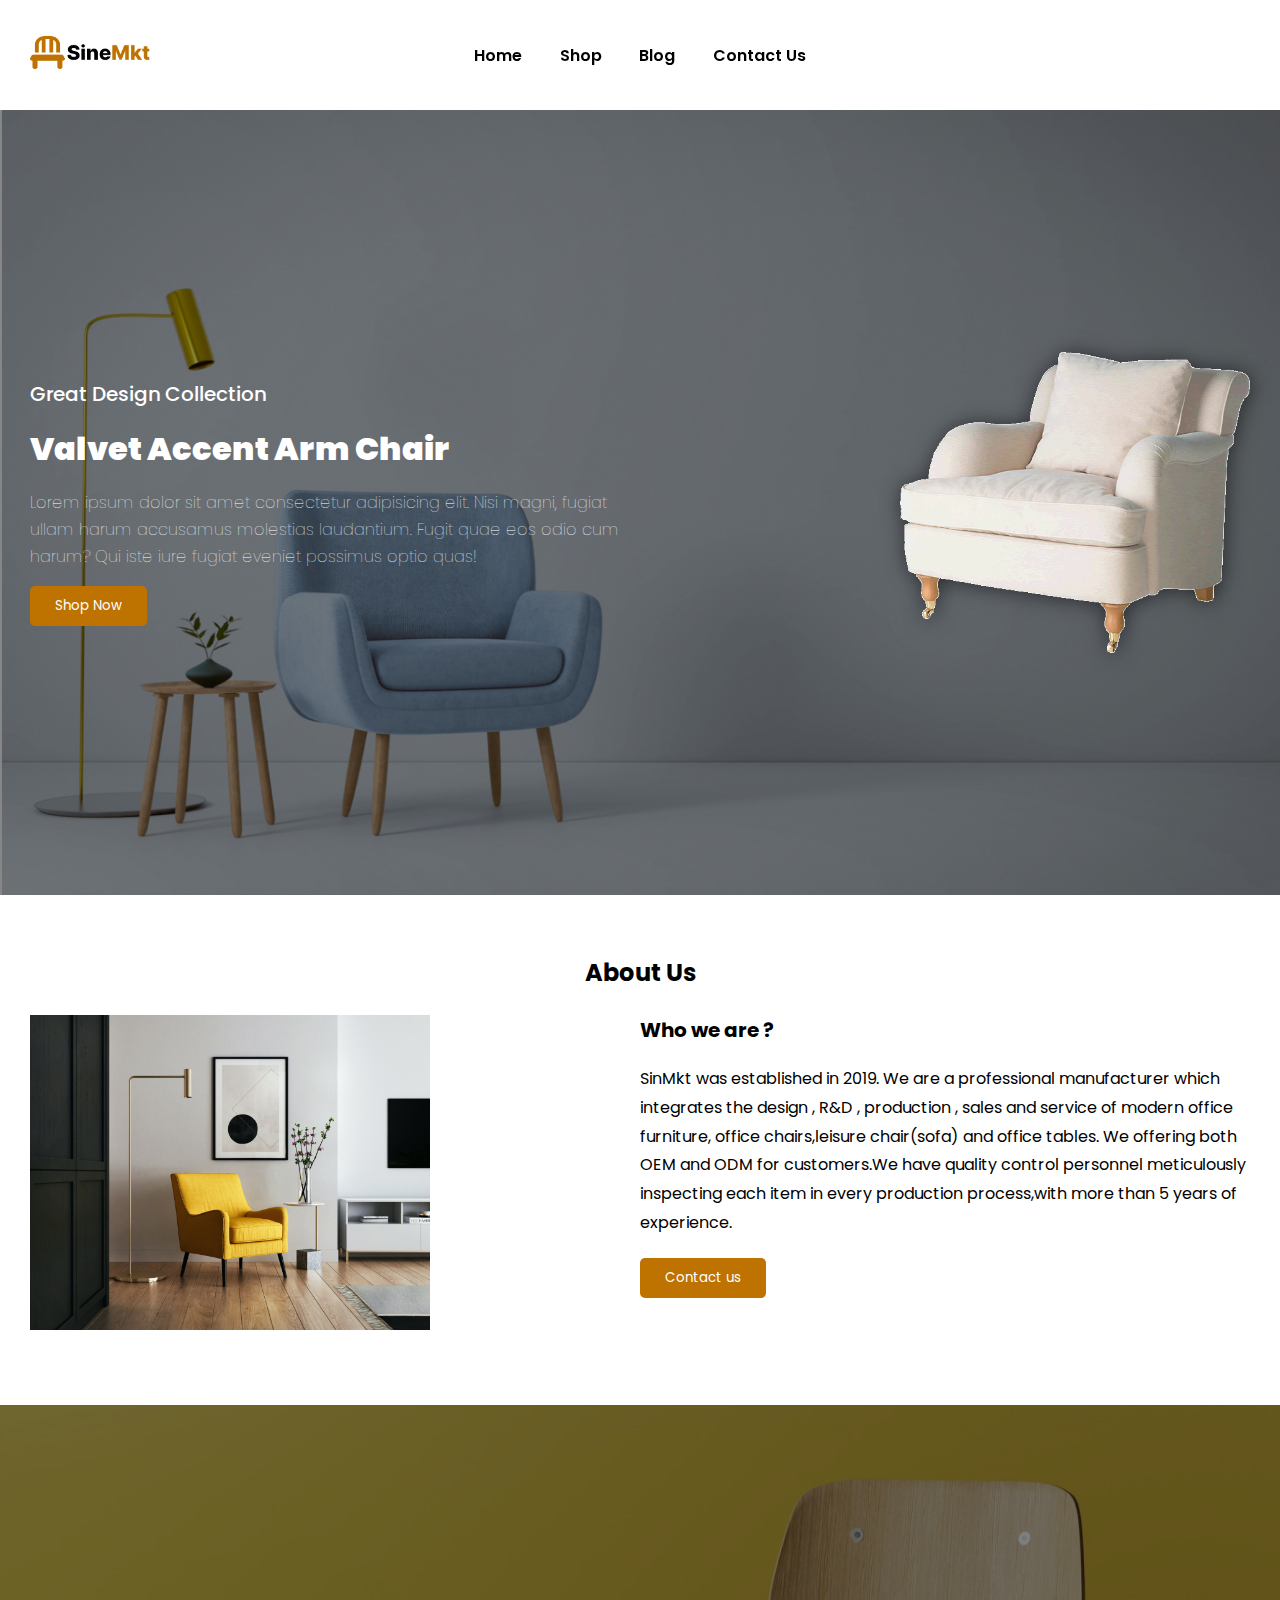
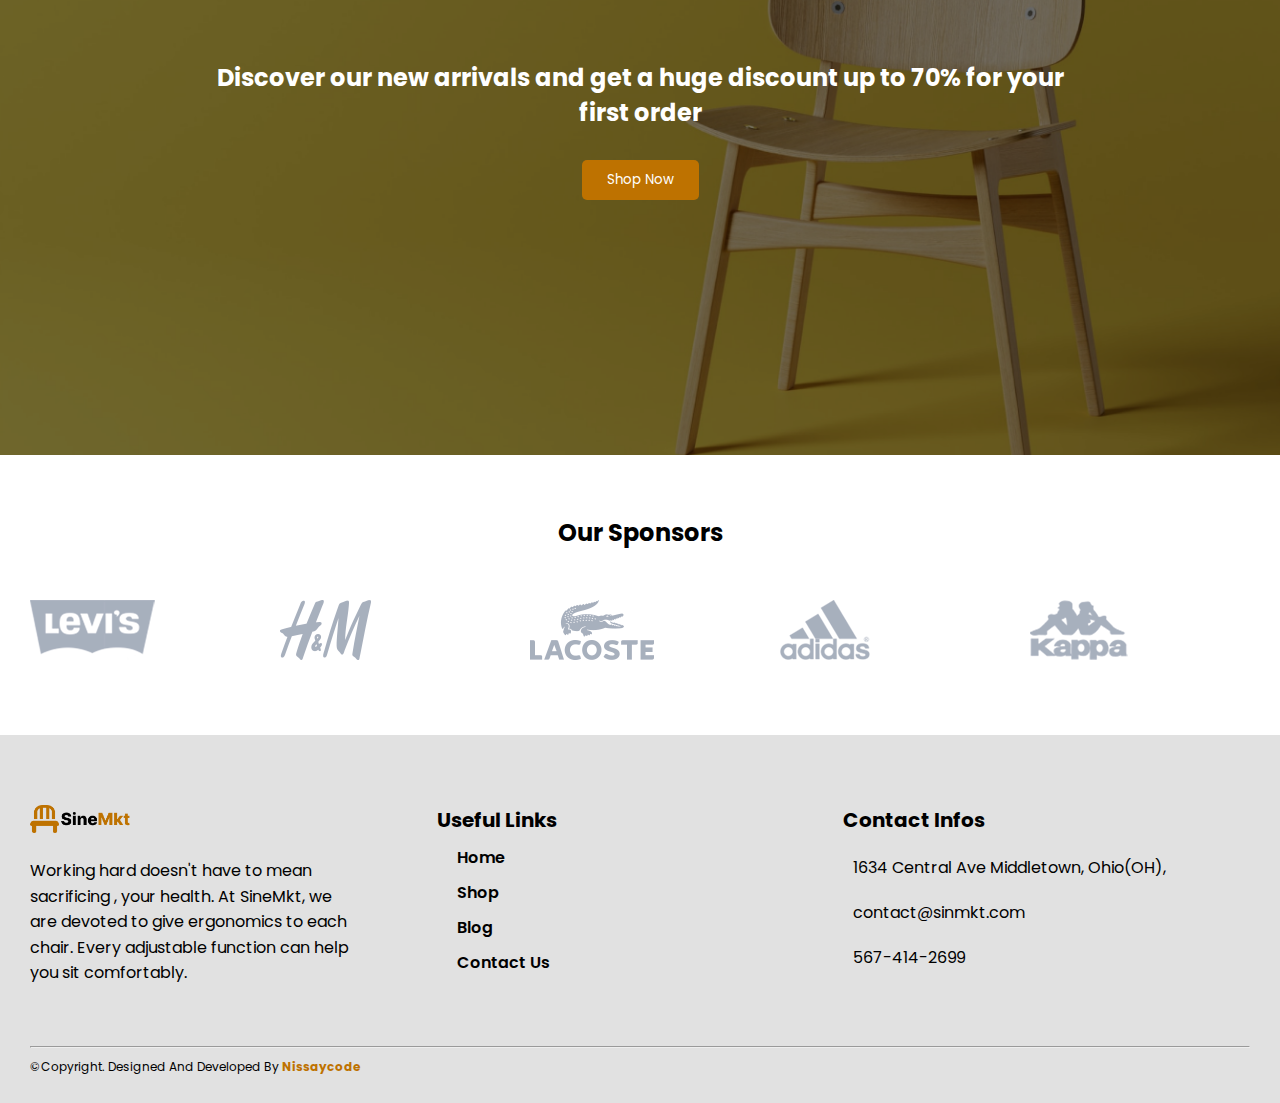
==== index.html @ a155226f "Add Home Page" ====
<!DOCTYPE html>
<html lang="en">
  <head>
    <meta charset="UTF-8" />
    <meta http-equiv="X-UA-Compatible" content="IE=edge" />
    <meta name="viewport" content="width=, initial-scale=1.0" />
    <link
      rel="stylesheet"
      href="https://cdnjs.cloudflare.com/ajax/libs/font-awesome/6.1.1/css/all.min.css"
      integrity="sha512-KfkfwYDsLkIlwQp6LFnl8zNdLGxu9YAA1QvwINks4PhcElQSvqcyVLLD9aMhXd13uQjoXtEKNosOWaZqXgel0g=="
      crossorigin="anonymous"
      referrerpolicy="no-referrer"
    />
    <link rel="stylesheet" href="./styles/style.css" />
    <title>SineMkt - Home</title>
  </head>
  <body>
    <header>
      <div class="container">
        <nav>
          <div class="burger">
            <img src="./img/burger.png" alt="burger" />
          </div>
          <div class="logo-container">
            <a href="#">
              <img src="./img/logo.png" alt="SineMkt Logo" class="logo" />
            </a>
          </div>
          <ul class="nav-links ">
            <img src="./img/close.png" alt="close-burger" class="close"/>
            <li><a href="#">Home</a></li>
            <li><a href="./shop.html">Shop</a></li>
            <li><a href="./blog.html">Blog</a></li>
            <li><a href="./contact.html">Contact Us</a></li>
          </ul>
          <div class="icons-container">
            <i class="fa-solid fa-magnifying-glass"></i>
            <i class="fa-solid fa-cart-shopping"></i>
          </div>
        </nav>
      </div>
    </header>

    <main>
      <div class="container">
        <div class="hero">
          <div class="left">
            <h4>Great Design Collection</h4>
            <h1>Valvet Accent Arm Chair</h1>
            <p>
              Lorem ipsum dolor sit amet consectetur adipisicing elit. Nisi
              magni, fugiat ullam harum accusamus molestias laudantium. Fugit
              quae eos odio cum harum? Qui iste iure fugiat eveniet possimus
              optio quas!
            </p>

            <a href="./shop.html"><button class="cta">Shop Now</button></a>
          </div>
          <div class="right">
            <img src="./img/slider3.png" alt="SineMkt Chair" />
          </div>
        </div>
      </div>
    </main>

    <section class="about-section">
      <h2>About Us</h2>
      <div class="container">
        <div class="about">
          <div class="img-container">
            <img src="./img/about-img.png" alt="about-img" />
          </div>
          <div class="description">
            <h3>Who we are ?</h3>
            <p>
              SinMkt was established in 2019. We are a professional manufacturer
              which integrates the design , R&D , production , sales and service
              of modern office furniture, office chairs,leisure chair(sofa) and
              office tables. We offering both OEM and ODM for customers.We have
              quality control personnel meticulously inspecting each item in
              every production process,with more than 5 years of experience.
            </p>
            <a href="./contact.html"><button class="cta">Contact us</button></a>
          </div>
        </div>
      </div>
    </section>
    <section class="banner-section">
      <div class="container">
        <div class="banner">
          <p>
            Discover our new arrivals and get a huge discount up to 70% for your
            first order
          </p>
          <a href="./shop.html"><button class="cta">Shop Now</button></a>
        </div>
      </div>
    </section>

    <section class="clients-section">
      <h2>Our Sponsors</h2>
      <div class="container">
        <div class="clients-slider">
          <div class="clients-slider-track">
            <div class="slide"><img src="./img/c1.png" alt="Levi's" /></div>
            <div class="slide"><img src="./img/c2.png" alt="H&M" /></div>
            <div class="slide"><img src="./img/c3.png" alt="Lacost" /></div>
            <div class="slide"><img src="./img/c4.png" alt="Addidas" /></div>
            <div class="slide"><img src="./img/c5.png" alt="Kappa" /></div>

            <div class="slide"><img src="./img/c1.png" alt="Levi's" /></div>
            <div class="slide"><img src="./img/c2.png" alt="H&M" /></div>
            <div class="slide"><img src="./img/c3.png" alt="Lacost" /></div>
            <div class="slide"><img src="./img/c4.png" alt="Addidas" /></div>
            <div class="slide"><img src="./img/c5.png" alt="Kappa" /></div>
          </div>
        </div>
      </div>
    </section>

    <footer>
      <div class="container">
        <div class="main-footer">
          <div class="logo-text">
            <a href="#"><img src="./img/logo.png" alt="Logo" /></a>
            <p>
              Working hard doesn't have to mean sacrificing , your health. At
              SineMkt, we are devoted to give ergonomics to each chair. Every
              adjustable function can help you sit comfortably.
            </p>
          </div>

          <div class="useful-links">
            <h3>Useful Links</h3>

            <p><a href="#">Home</a></p>
            <p><a href="./shop.html">Shop</a></p>
            <p><a href="./blog.html">Blog</a></p>
            <p><a href="./contact.html">Contact Us</a></p>
          </div>

          <div class="contact-infos">
            <h3>Contact Infos</h3>
            <p>
              <i class="fa-solid fa-location-dot"></i>
              1634 Central Ave Middletown, Ohio(OH),
            </p>
            <p>
              <i class="fa-solid fa-envelope"></i>
              contact@sinmkt.com
            </p>

            <p>
              <i class="fa-solid fa-phone"></i>
              567-414-2699
            </p>
          </div>
          

        </div>
        <hr>
        <div class="second-footer">
          <p>©Copyright. Designed And Developed By <span>Nissaycode</span></p>

          <p>
            <i class="fa-brands fa-instagram"></i>
            <i class="fa-brands fa-facebook"></i>
            <i class="fa-brands fa-linkedin"></i>
            <i class="fa-brands fa-pinterest"></i>
            <i class="fa-brands fa-behance"></i>
            
          </p>
        </div>
      </div>
    </footer>



    <script src="./js/script.js"></script>
  </body>
</html>
---- styles/style.css ----
@import url("https://fonts.googleapis.com/css2?family=Poppins:wght@300;400;500;600;700&display=swap");
header {
  background-color: rgba(255, 255, 255, 0.644);
  position: -webkit-sticky;
  position: sticky;
  top: 0px;
  left: 0px;
  right: 0px;
  z-index: 100;
}

nav {
  display: flex;
  justify-content: space-between;
  align-items: center;
  height: 10vh;
}
nav .burger {
  display: none;
}
nav .logo-container {
  flex: 1;
}
nav .logo-container img {
  width: 12rem;
}
nav .nav-links {
  list-style-type: none;
  flex: 1;
  display: flex;
  justify-content: space-evenly;
  align-items: center;
}
nav .nav-links img {
  display: none;
}
nav .nav-links li {
  font-size: 1.6rem;
}
nav .nav-links li a {
  text-decoration: none;
  color: #000000;
  font-weight: 600;
  transition: all 0.3s ease-in;
}
nav .nav-links li a:hover {
  color: #BE7200;
}
nav .icons-container {
  flex: 1;
  display: flex;
  justify-content: end;
}
nav .icons-container i {
  font-size: 2rem;
  transition: all 1s ease;
  margin-left: 1.5rem;
}
nav .icons-container i:hover {
  color: #BE7200;
}

@media only screen and (max-width: 700px) {
  .nav-links {
    flex-direction: column;
    position: absolute;
    top: 0;
    left: 0;
    background-color: #fff;
    width: 100%;
    height: 50vh;
    transform: translateY(-100%);
    transition: transform 1s ease-in-out;
  }
  .nav-links img {
    display: block !important;
    width: 3rem;
    position: absolute;
    top: 2rem;
    left: 2rem;
  }
  .burger {
    display: block !important;
    flex: 1;
  }
  .burger img {
    width: 3rem;
  }
  .show {
    transform: translateY(0%);
  }
}
main {
  background: url("../img/Background.png") no-repeat scroll;
  background-size: cover;
  color: #fff;
}
main .hero {
  height: 85vh;
  display: flex;
  justify-content: space-between;
  align-items: center;
}
main .hero .left {
  width: 50%;
}
main .hero .left h4 {
  font-size: 2rem;
  margin-bottom: 1.6rem;
  font-weight: 500;
}
main .hero .left h1 {
  font-size: 3.2rem;
  margin-bottom: 1.6rem;
  font-weight: 900;
}
main .hero .left p {
  font-size: 1.6rem;
  font-weight: 100;
  line-height: 170%;
  margin-bottom: 1.6rem;
}
main .hero .left .cta {
  padding: 1rem 2.5rem;
  background-color: #BE7200;
  color: #fff;
  border: none;
  border-radius: 0.5rem;
  transition: all 0.3s;
}
main .hero .left .cta:hover {
  background: #fff;
  color: #BE7200;
  border: 1px solid #BE7200;
}
main .hero .right {
  width: 50%;
  display: flex;
  justify-content: end;
  align-items: center;
}
main .hero .right img {
  width: 35rem;
  filter: drop-shadow(1px 1px 10px rgba(0, 0, 0, 0.564));
}

.about-section {
  padding: 6rem 0;
}
.about-section h2 {
  text-align: center;
  font-size: 2.4rem;
}
.about-section .about {
  margin-top: 1.5rem;
  display: flex;
  justify-content: center;
}
.about-section .about .img-container {
  flex: 1;
}
.about-section .about .img-container img {
  width: 40rem;
}
.about-section .about .description {
  flex: 1;
}
.about-section .about .description h3 {
  font-size: 2rem;
  margin-bottom: 2rem;
}
.about-section .about .description p {
  font-size: 1.6rem;
  line-height: 180%;
  margin-bottom: 2rem;
}
.about-section .about .description .cta {
  padding: 1rem 2.5rem;
  background-color: #BE7200;
  color: #fff;
  border: none;
  border-radius: 0.5rem;
  transition: all 0.3s;
}
.about-section .about .description .cta:hover {
  background: #fff;
  color: #BE7200;
  border: 1px solid #BE7200;
}

.banner-section {
  background-image: url("../img/Background2.png");
  background-size: cover;
}
.banner-section .banner {
  width: 100%;
  height: 70vh;
  display: flex;
  flex-direction: column;
  align-items: center;
  justify-content: center;
}
.banner-section .banner p {
  width: 70%;
  font-size: 2.4rem;
  font-weight: bold;
  text-align: center;
  color: #fff;
  margin-bottom: 3rem;
}
.banner-section .banner .cta {
  padding: 1rem 2.5rem;
  background-color: #BE7200;
  color: #fff;
  border: none;
  border-radius: 0.5rem;
  transition: all 0.3s;
}
.banner-section .banner .cta:hover {
  background: #fff;
  color: #BE7200;
  border: 1px solid #BE7200;
}

.clients-section {
  padding: 6rem 0;
}
.clients-section h2 {
  font-size: 2.4rem;
  text-align: center;
  margin-bottom: 4rem;
}
.clients-section .clients-slider {
  position: relative;
  overflow: hidden;
}
.clients-section .clients-slider .clients-slider-track {
  display: flex;
  width: 250rem;
  -webkit-animation: scroll 10s linear infinite;
          animation: scroll 10s linear infinite;
}
.clients-section .clients-slider .clients-slider-track .slide {
  min-width: 25rem;
}
@-webkit-keyframes scroll {
  from {
    transform: translateX(0);
  }
  to {
    transform: translateX(-125rem);
  }
}
@keyframes scroll {
  from {
    transform: translateX(0);
  }
  to {
    transform: translateX(-125rem);
  }
}

@media screen and (max-width: 900px) {
  .about {
    flex-direction: column-reverse;
  }
  .about .description {
    margin-bottom: 3rem;
  }
}
@media screen and (max-width: 800px) {
  .hero {
    flex-direction: column;
    justify-content: center !important;
  }
  .right {
    display: none !important;
  }
  .left {
    width: 100% !important;
  }
}
@media screen and (max-width: 458px) {
  .img-container img {
    max-width: 100%;
  }
}
footer {
  background-color: #E1E1E1;
  min-width: 100%;
}
footer .main-footer {
  padding: 6rem 0;
  display: flex;
  justify-content: space-between;
}
footer .main-footer .logo-text {
  flex: 1;
}
footer .main-footer .logo-text img {
  width: 10rem;
}
footer .main-footer .logo-text p {
  width: 80%;
  margin-top: 2rem;
  font-size: 1.6rem;
  line-height: 160%;
}
footer .main-footer .useful-links {
  flex: 1;
}
footer .main-footer .useful-links h3 {
  font-size: 2rem;
}
footer .main-footer .useful-links p {
  margin-top: 1rem;
  margin-left: 2rem;
  font-size: 1.6rem;
  font-weight: 600;
}
footer .main-footer .useful-links p a {
  text-decoration: none;
  color: #000000;
  transition: all 0.3s ease-in-out;
}
footer .main-footer .useful-links p a:hover {
  color: #BE7200;
}
footer .main-footer .contact-infos {
  flex: 1;
}
footer .main-footer .contact-infos h3 {
  font-size: 2rem;
}
footer .main-footer .contact-infos p {
  margin-top: 2rem;
  font-size: 1.6rem;
}
footer .main-footer .contact-infos p i {
  margin-right: 1rem;
}
footer .second-footer {
  padding: 1rem 0;
  display: flex;
  justify-content: space-between;
}
footer .second-footer p {
  font-size: 1.2rem;
}
footer .second-footer p span {
  color: #BE7200;
  font-weight: 700;
}
footer .second-footer p i {
  font-size: 1.6rem;
  margin-left: 4rem;
  cursor: pointer;
  transition: color 0.3s ease-in-out;
}
footer .second-footer p i:hover {
  color: #BE7200;
}

@media only screen and (max-width: 700px) {
  .main-footer {
    flex-direction: column;
    justify-content: space-between;
  }
  .main-footer .logo-text, .main-footer .contact-infos, .main-footer .useful-links {
    margin: 3rem 0;
  }
  .second-footer {
    flex-direction: column;
    align-items: center;
  }
  .second-footer p {
    margin: 1rem;
  }
  .second-footer p i {
    margin: 0 0.2rem;
  }
}
* {
  margin: 0;
  padding: 0;
  box-sizing: border-box;
  font-family: "Poppins", sans-serif;
}

html {
  font-size: 10px;
}

.container {
  width: 100%;
  padding: 1rem 3rem;
}/*# sourceMappingURL=style.css.map */
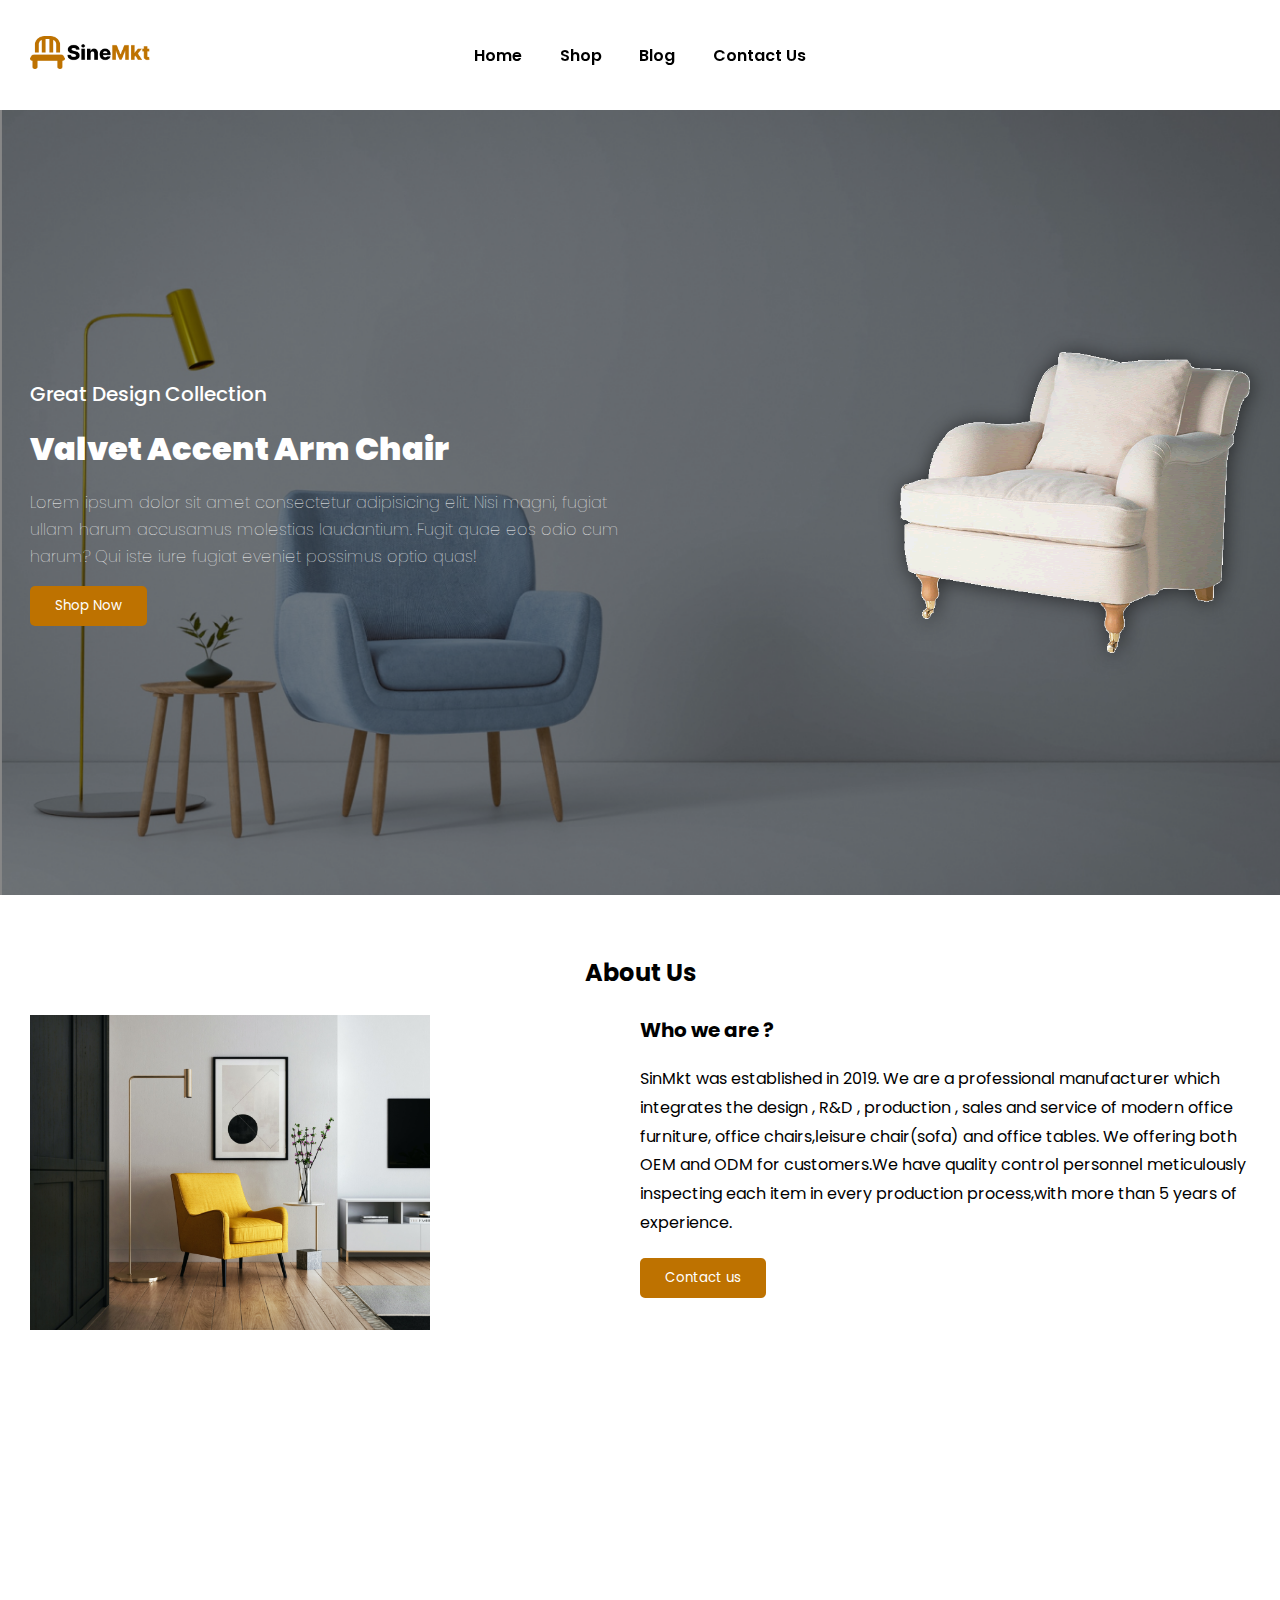
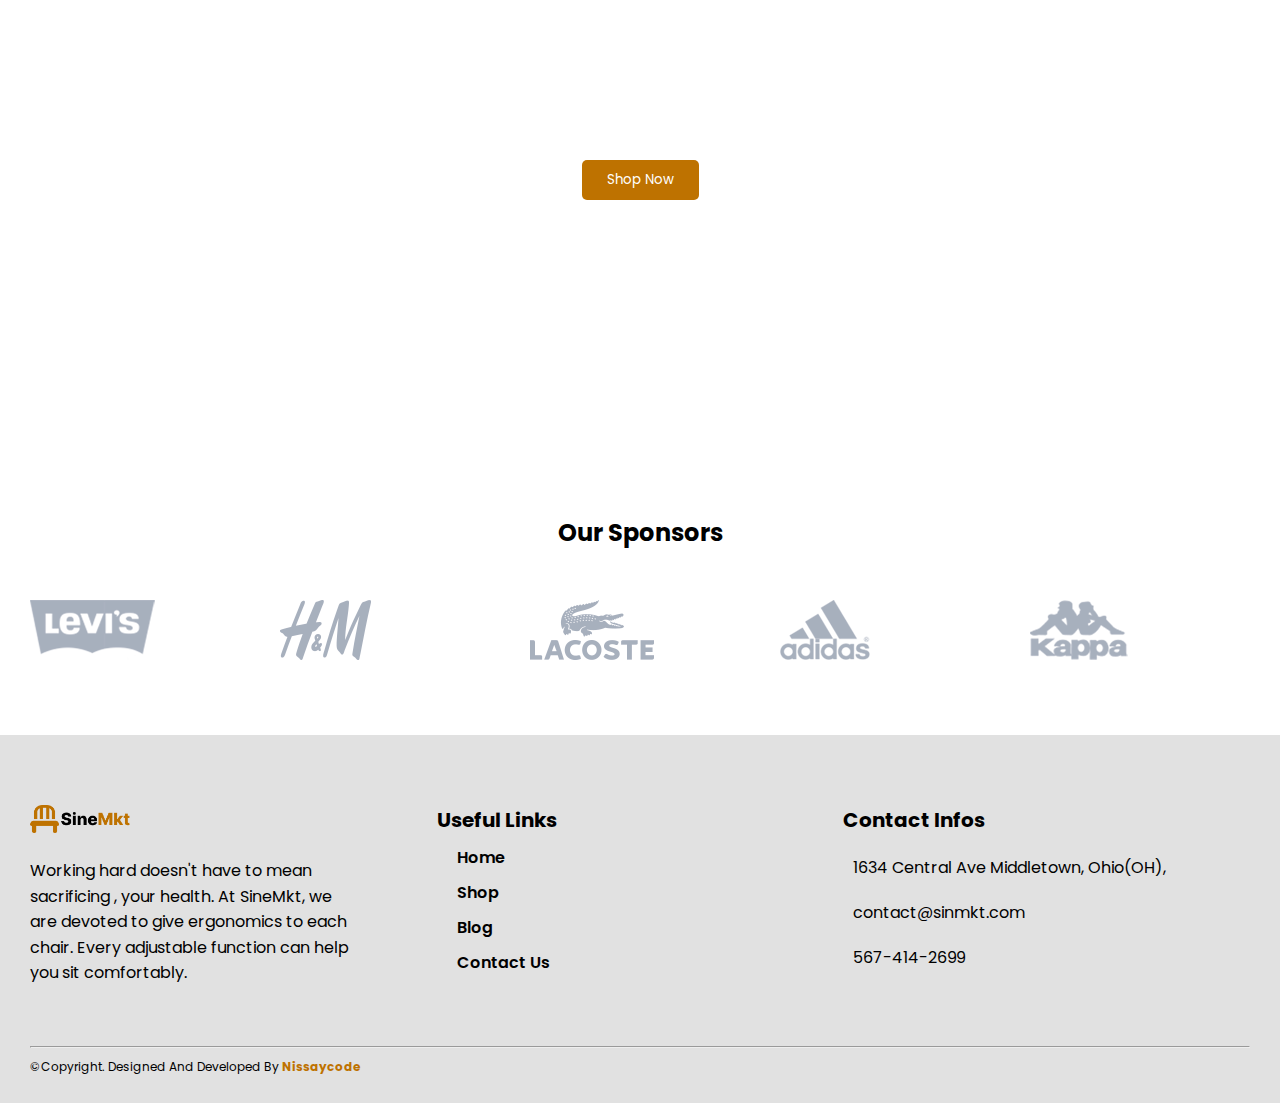
==== commit 3c70906f: "Final Project" ====
--- a/index.html
+++ b/index.html
@@ -4,6 +4,7 @@
     <meta charset="UTF-8" />
     <meta http-equiv="X-UA-Compatible" content="IE=edge" />
     <meta name="viewport" content="width=, initial-scale=1.0" />
+    <meta name="description" content="Chairs shop">
     <link
       rel="stylesheet"
       href="https://cdnjs.cloudflare.com/ajax/libs/font-awesome/6.1.1/css/all.min.css"
@@ -16,7 +17,18 @@
   </head>
   <body>
     <header>
+      <div class="search-bar">
+        <div class="input">
+          <i class="fa-solid fa-magnifying-glass"></i>
+          <input type="text" placeholder="Search">
+        </div>
+        <div class="close">
+          <i class="fa-solid fa-xmark btnClose"></i>
+        </div>
+
+      </div>
       <div class="container">
+       
         <nav>
           <div class="burger">
             <img src="./img/burger.png" alt="burger" />
@@ -34,8 +46,8 @@
             <li><a href="./contact.html">Contact Us</a></li>
           </ul>
           <div class="icons-container">
-            <i class="fa-solid fa-magnifying-glass"></i>
-            <i class="fa-solid fa-cart-shopping"></i>
+            <i class="fa-solid fa-magnifying-glass search"></i>
+            <i class="fa-solid fa-cart-shopping "></i>
           </div>
         </nav>
       </div>
@@ -97,6 +109,8 @@
       </div>
     </section>
 
+
+    
     <section class="clients-section">
       <h2>Our Sponsors</h2>
       <div class="container">
--- a/styles/style.css
+++ b/styles/style.css
@@ -58,6 +58,44 @@
 }
 nav .icons-container i:hover {
   color: #BE7200;
+}
+
+.search-bar {
+  background: #000000;
+  padding: 0 3rem;
+  color: #fff;
+  display: flex;
+  justify-content: space-between;
+  align-items: center;
+  width: 100%;
+  transform: translateY(-120%);
+  height: 0;
+  transition: all 1s ease;
+  opacity: 0;
+}
+.search-bar .input i {
+  font-size: 1.6rem;
+}
+.search-bar .input input {
+  padding: 1rem;
+  background-color: transparent;
+  border: none;
+  font-size: 1.6rem;
+  color: #fff;
+  margin-left: 1rem;
+}
+.search-bar .close {
+  font-size: 1.6rem;
+  cursor: pointer;
+}
+
+.open {
+  transform: translateY(0);
+  height: -webkit-fit-content;
+  height: -moz-fit-content;
+  height: fit-content;
+  padding: 2rem 3rem;
+  opacity: 1;
 }
 
 @media only screen and (max-width: 700px) {
@@ -90,6 +128,91 @@
     transform: translateY(0%);
   }
 }
+.contact-section {
+  padding: 6rem 0;
+}
+.contact-section .contact {
+  display: flex;
+  justify-content: space-between;
+  gap: 4rem;
+}
+.contact-section .contact h3 {
+  font-size: 2rem;
+  margin-bottom: 2rem;
+}
+.contact-section .contact .contact-left {
+  flex: 1;
+}
+.contact-section .contact .contact-left p {
+  font-size: 1.6rem;
+  margin-top: 2rem;
+}
+.contact-section .contact .contact-left form {
+  display: flex;
+  flex-direction: column;
+  margin-top: 3rem;
+}
+.contact-section .contact .contact-left form .fullname {
+  width: 100%;
+  display: flex;
+  justify-content: space-between;
+}
+.contact-section .contact .contact-left form .fullname input {
+  width: 48%;
+}
+.contact-section .contact .contact-left form input, .contact-section .contact .contact-left form textarea {
+  padding: 1rem 2rem;
+  margin: 1rem 0;
+  border-radius: 0.5rem;
+  border: 1px solid #000000;
+}
+.contact-section .contact .contact-left .cta {
+  padding: 1rem 2.5rem;
+  background-color: #BE7200;
+  color: #fff;
+  border: none;
+  border-radius: 0.5rem;
+  transition: all 0.3s;
+}
+.contact-section .contact .contact-left .cta:hover {
+  background: #fff;
+  color: #BE7200;
+  border: 1px solid #BE7200;
+}
+.contact-section .contact .contact-left .social-links {
+  margin-top: 3rem;
+}
+.contact-section .contact .contact-left .social-links p {
+  margin-top: 2rem;
+}
+.contact-section .contact .contact-left .social-links p i {
+  margin-right: 3rem;
+  font-size: 2rem;
+  transition: all 0.3s ease;
+}
+.contact-section .contact .contact-left .social-links p i:hover {
+  color: #BE7200;
+}
+.contact-section .contact .contact-right {
+  flex: 1;
+}
+.contact-section .contact .contact-right iframe {
+  width: 100%;
+  height: 30rem;
+}
+.contact-section .contact .contact-right .contact-info {
+  margin-top: 2rem;
+}
+.contact-section .contact .contact-right .contact-info p {
+  font-size: 1.6rem;
+  margin-top: 2rem;
+}
+
+@media screen and (max-width: 850px) {
+  .contact {
+    flex-direction: column;
+  }
+}
 main {
   background: url("../img/Background.png") no-repeat scroll;
   background-size: cover;
@@ -285,6 +408,236 @@
     max-width: 100%;
   }
 }
+.new-arrivals-section {
+  padding: 6rem 0;
+}
+.new-arrivals-section h2 {
+  margin-bottom: 3rem;
+  text-align: center;
+  font-size: 2rem;
+}
+.new-arrivals-section .new-arrivals {
+  display: flex;
+  flex-wrap: wrap;
+  justify-content: space-between;
+  gap: 3rem;
+}
+.new-arrivals-section .new-arrivals .prodcut {
+  width: 22rem;
+  text-align: center;
+}
+.new-arrivals-section .new-arrivals .prodcut .product-img-wrapper {
+  width: 100%;
+  height: 20rem;
+  background-color: rgba(0, 0, 0, 0.0274509804);
+  display: flex;
+  flex-direction: column;
+  justify-content: center;
+  align-items: center;
+  position: relative;
+}
+.new-arrivals-section .new-arrivals .prodcut .product-img-wrapper img {
+  width: 10rem;
+  transition: all 0.4s ease;
+}
+.new-arrivals-section .new-arrivals .prodcut .product-img-wrapper .overlay {
+  height: 100%;
+  width: 100%;
+  background: rgba(0, 0, 0, 0.2);
+  position: absolute;
+  transform: scale(0.5);
+  opacity: 0;
+  transition: all 0.4s ease;
+}
+.new-arrivals-section .new-arrivals .prodcut .product-img-wrapper .actions {
+  width: 100%;
+  padding: 1rem 1.5rem;
+  display: flex;
+  justify-content: space-between;
+  background: rgba(0, 0, 0, 0.85);
+  color: #fff;
+  position: absolute;
+  bottom: 0;
+  left: 0;
+  visibility: hidden;
+  transform: translateY(50%);
+  transition: all 0.3s ease-in-out;
+}
+.new-arrivals-section .new-arrivals .prodcut .product-img-wrapper .actions .add2cart {
+  display: flex;
+  align-items: center;
+}
+.new-arrivals-section .new-arrivals .prodcut .product-img-wrapper .actions .add2cart i {
+  font-size: 1.3rem;
+  margin-right: 1rem;
+}
+.new-arrivals-section .new-arrivals .prodcut .product-img-wrapper .actions .more i {
+  font-size: 1.3rem;
+  margin-left: 1rem;
+}
+.new-arrivals-section .new-arrivals .prodcut .product-img-wrapper:hover .overlay {
+  transform: scale(1);
+  opacity: 1;
+}
+.new-arrivals-section .new-arrivals .prodcut .product-img-wrapper:hover img {
+  transform: scale(1.1);
+}
+.new-arrivals-section .new-arrivals .prodcut .product-img-wrapper:hover .actions {
+  visibility: visible;
+  transform: translateY(0);
+}
+.new-arrivals-section .new-arrivals .prodcut h5 {
+  font-size: 1.6rem;
+  font-weight: 400;
+  margin-top: 2rem;
+}
+.new-arrivals-section .new-arrivals .prodcut h5:hover {
+  color: #BE7200;
+  cursor: pointer;
+}
+.new-arrivals-section .new-arrivals .prodcut p {
+  font-size: 1.2rem;
+  margin-top: 1rem;
+}
+
+.banner-section {
+  background-image: url("../img/Background4.png");
+  background-size: cover;
+}
+.banner-section .banner {
+  width: 100%;
+  height: 70vh;
+  display: flex;
+  flex-direction: column;
+  align-items: center;
+  justify-content: center;
+}
+.banner-section .banner p {
+  width: 70%;
+  font-size: 2.4rem;
+  font-weight: bold;
+  text-align: center;
+  color: #fff;
+  margin-bottom: 3rem;
+}
+.banner-section .banner .cta {
+  padding: 1rem 2.5rem;
+  background-color: #BE7200;
+  color: #fff;
+  border: none;
+  border-radius: 0.5rem;
+  transition: all 0.3s;
+}
+.banner-section .banner .cta:hover {
+  background: #fff;
+  color: #BE7200;
+  border: 1px solid #BE7200;
+}
+
+.features-section {
+  padding: 6rem 0;
+}
+.features-section h2 {
+  text-align: center;
+  margin-bottom: 3rem;
+}
+.features-section .features {
+  display: flex;
+  justify-content: center;
+  gap: 2rem;
+  flex-wrap: wrap;
+}
+.features-section .features .feature {
+  width: 25rem;
+  padding: 1rem;
+  transition: all 0.5s ease-out;
+}
+.features-section .features .feature:hover {
+  transform: scale(1.05);
+  box-shadow: 2px 2px 16px rgba(0, 0, 0, 0.1568627451);
+}
+.features-section .features .feature img {
+  width: 100%;
+  height: 26rem;
+  -o-object-fit: contain;
+     object-fit: contain;
+}
+.features-section .features .feature .rating-reviews {
+  display: flex;
+  justify-content: space-between;
+  margin-top: 1rem;
+  font-size: 1.2rem;
+}
+.features-section .features .feature .rating-reviews i {
+  color: #BE7200;
+}
+.features-section .features .feature .rating-reviews .last {
+  color: #969696;
+}
+.features-section .features .feature h5 {
+  font-size: 1.6rem;
+  font-weight: 600;
+  text-align: center;
+  margin-top: 1rem;
+}
+.features-section .features .feature p {
+  font-size: 1.6rem;
+  text-align: center;
+  margin-top: 1rem;
+}
+
+@media screen and (max-width: 560px) {
+  .new-arrivals {
+    flex-direction: column;
+    align-items: center;
+  }
+}
+.posts {
+  padding: 6rem 0;
+}
+.posts h2 {
+  text-align: center;
+  font-size: 2.4rem;
+}
+.posts .blog-posts {
+  width: 100%;
+  margin-top: 3rem;
+  display: flex;
+  justify-content: center;
+  flex-wrap: wrap;
+  gap: 5rem;
+}
+.posts .blog-posts .blog-post {
+  width: 35rem;
+  padding: 2rem;
+  transition: all 0.5s ease;
+}
+.posts .blog-posts .blog-post:hover {
+  transform: scale(1.05);
+  box-shadow: 1px 1px 10px rgba(45, 45, 45, 0.3058823529);
+}
+.posts .blog-posts .blog-post img {
+  width: 100%;
+}
+.posts .blog-posts .blog-post h3 {
+  font-size: 1.6rem;
+  margin-top: 1rem;
+  font-weight: 500;
+}
+.posts .blog-posts .blog-post .post-info {
+  display: flex;
+  justify-content: space-between;
+  margin-top: 1rem;
+}
+.posts .blog-posts .blog-post .post-info p {
+  color: #2d2d2d;
+}
+.posts .blog-posts .blog-post .post-body {
+  margin-top: 1rem;
+  color: #2d2d2d;
+  font-size: 1.2rem;
+}
+
 footer {
   background-color: #E1E1E1;
   min-width: 100%;
@@ -394,4 +747,26 @@
 .container {
   width: 100%;
   padding: 1rem 3rem;
+}
+
+.banner-title {
+  width: 100%;
+  height: 70vh;
+  background: url("../img/background3.png") no-repeat bottom scroll;
+  background-size: cover;
+}
+.banner-title .titles {
+  height: 70vh;
+  display: grid;
+  place-content: center;
+  text-align: center;
+  color: #fff;
+}
+.banner-title .titles h1 {
+  font-size: 3.2rem;
+  font-weight: bold;
+  margin-bottom: 1rem;
+}
+.banner-title .titles p {
+  font-size: 1.6rem;
 }/*# sourceMappingURL=style.css.map */